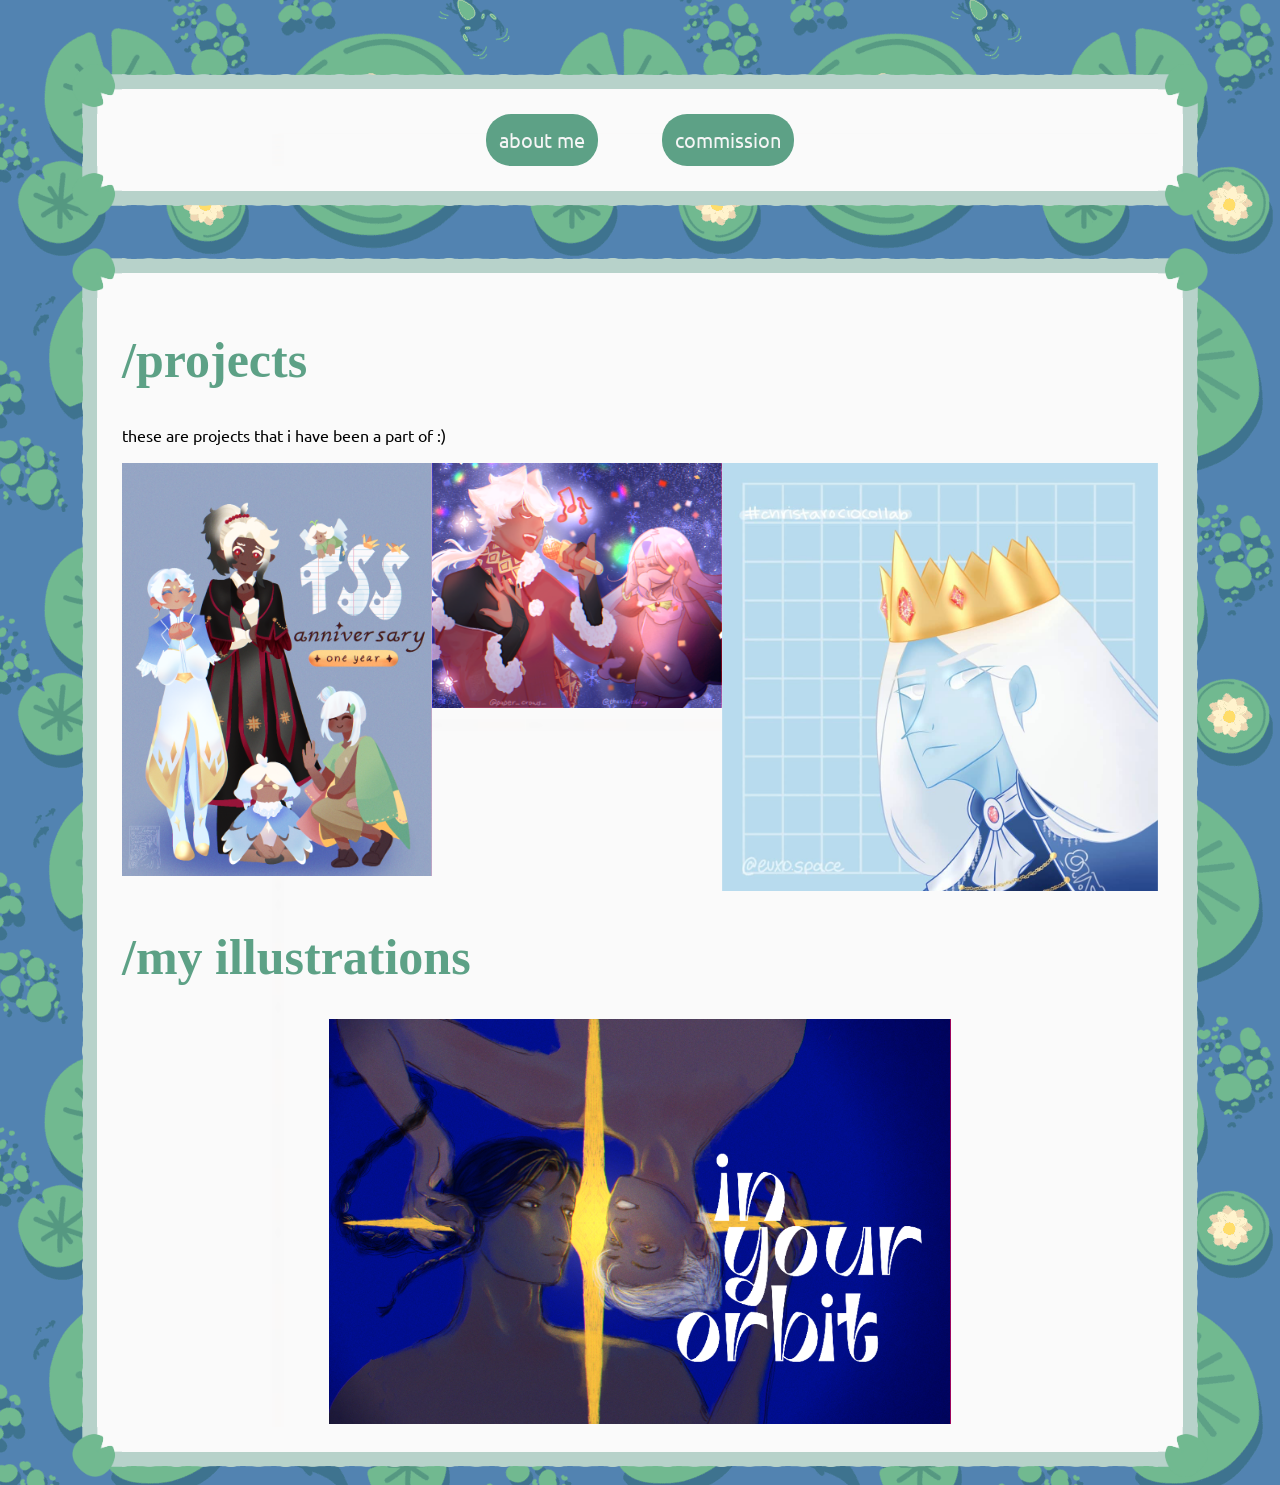
==== portfolio.html @ 4ccf8690 "completed website question mark" ====
<!DOCTYPE html>
<html lang="en">
    <head>
        <meta charset="UTF-8">
        <meta name="viewport" content="width=device-width, initial-scale=1.0">
        <title>Lee's Lair Website</title>
        <link rel="stylesheet" href="styles.css">
        <link rel="preconnect" href="https://fonts.googleapis.com">
        <link rel="preconnect" href="https://fonts.gstatic.com" crossorigin>
        <link href="https://fonts.googleapis.com/css2?family=Ubuntu:ital,wght@0,300;0,400;0,500;0,700;1,300;1,400;1,500;1,700&display=swap" rel="stylesheet">
    </head>
    <body>
        <div class="wiggle" id="buttons">
            <a href="index.html"><button>about me</button></a>
            <a href="https://ko-fi.com/leelair/commissions"><button>commission</button></a>
        </div>
        <div id="portfolio">
            <div id="projects">
                <h1>/projects</h1>
                <p>these are projects that i have been a part of :)</p>
                <div class="projectcolumns">
                    <div class="projectimg">
                        <img src="assets/my-art/projects/tssanniv.png">
                    </div>
                    <div class="projectimg">
                        <img src="assets/my-art/projects/boss_art_collab_2.png">
                    </div>
                    <div class="projectimg">
                        <img src="assets/my-art/projects/atcollab.png">
                    </div>                    
                </div>
            </div>
            <div id="illusts">
                <h1>/my illustrations</h1>
                <div class="slideshow-container">
                    <div class="slideshow-fade">
                        <img src="assets/my-art/ciyo_ezegale.png" style="width:100%">
                    </div>
                    <div class="slideshow-fade">
                        <img src="assets/my-art/silverknight.png" style="width:100%">
                    </div>
                </div>                
            </div>
            
        </div>
    </body>
    <script src="script.js"></script> 
</html>
---- styles.css ----
.ubuntu-regular {
  font-family: "Ubuntu", sans-serif;
  font-weight: 400;
  font-style: normal;
}

.ubuntu-bold {
  font-family: "Ubuntu", sans-serif;
  font-weight: 700;
  font-style: normal;
}

.ubuntu-regular-italic {
  font-family: "Ubuntu", sans-serif;
  font-weight: 400;
  font-style: italic;
}

.ubuntu-bold-italic {
  font-family: "Ubuntu", sans-serif;
  font-weight: 700;
  font-style: italic;
}

.fredericka-the-great-regular {
  font-family: "Fredericka the Great", serif;
  font-weight: 400;
  font-style: normal;
}


body {
  font-family: "Ubuntu", sans-serif;
  background-image: url(assets/my-art/BGWeb25.png);
  background-repeat: repeat;
}

@keyframes wiggle {
    0% { transform: rotate(0deg); }
   80% { transform: rotate(0deg); }
   85% { transform: rotate(5deg); }
   95% { transform: rotate(-5deg); }
  100% { transform: rotate(0deg); }
}

.slideshow-fade {
  animation-name: fade;
  animation-duration: 3.5s;
}

@keyframes fade {
  from {opacity: .4}
  to {opacity: 1}
}

#buttons {
    display: flex;
    align-items: center;
    justify-content: center;
    margin-top: 5vw;
    /* background-color: green; */
}

#buttons.wiggle button:hover {
    background-color: #2e3118;
    color: whitesmoke;
    animation: wiggle 0.5s;
}

* {box-sizing:border-box}

.slideshow-container {
  max-width: 100%;
  position: relative;
  margin: auto;
}

/*media queries for phone*/
@media screen and (max-width: 600px) {
  h1 {
    font-family: serif;
    color: #5da186;
    font-size: 35px;
  }

  p {
    line-height: 1.5;
  }

  #buttons {
    border: 30px solid transparent;
    border-image: url(assets/my-art/borderimg.png) 250 round;
    background-image: url(assets/my-art/divbgimg.png);
    background-repeat: no-repeat;
    background-size: 100% 100%;
    margin-left: 2.5vw;
    margin-right: 2.5vw;
  }

  #buttons button {
      font-family: "Ubuntu", sans-serif;
      border: none;
      border-radius: 15px;
      margin-left: 2.5vw;
      margin-right: 2.5vw;
      padding: 1vw;
      padding-left: 2.5vw;
      padding-right: 2.5vw;
      background-color: #5da186;
      color: whitesmoke;
      font-size: 15px;
  }

  #about-me {
    border: 30px solid transparent;
    border-image: url(assets/my-art/borderimg.png) 250 round;
    background-image: url(assets/my-art/divbgimg.png);
    background-repeat: no-repeat;
    background-size: 100% 100%;
    margin-top: 2.5vw;
    margin-left: 2.5vw;
    margin-right: 2.5vw;
  }

  .smallcolumn {
    width: 100%;
  }

  .smallcolumn img {
    max-width: 100%;
  }

  .largecolumn {
    width: 100%;
    font-family: "Ubuntu", sans-serif;
  }

  #portfolio {
    display: block;
    border: 30px solid transparent;
    border-image: url(assets/my-art/borderimg.png) 250 round;
    background-image: url(assets/my-art/divbgimg.png);
    background-repeat: no-repeat;
    background-size: 100% 100%;
    margin-top: 2.5vw;
    margin-left: 2.5vw;
    margin-right: 2.5vw;
  }

  .projectimg img {
    width: 100%;
  }

  .slideshow-container {
    width: 100%;
  }
}

/* desktop screen */
@media only screen and (min-width: 768px) {
  h1 {
    font-family: serif;
    color: #5da186;
    font-size: 50px;
  }

  p {
    line-height: 1.5;
  }

  #buttons {
    border: 50px solid transparent;
    border-image: url(assets/my-art/borderimg.png) 250 round;
    background-image: url(assets/my-art/divbgimg.png);
    background-repeat: no-repeat;
    background-size: 100% 100%;
    margin-left: 5vw;
    margin-right: 5vw;
  }

  #buttons button {
      font-family: "Ubuntu", sans-serif;
      border: none;
      border-radius: 25px;
      margin-left: 2.5vw;
      margin-right: 2.5vw;
      padding: 1vw;
      background-color: #5da186;
      color: whitesmoke;
      font-size: 20px;
  }

  #about-me {
    border: 50px solid transparent;
    border-image: url(assets/my-art/borderimg.png) 250 round;
    background-image: url(assets/my-art/divbgimg.png);
    background-repeat: no-repeat;
    background-size: 100% 100%;
    margin-top: 2.5vw;
    margin-left: 5vw;
    margin-right: 5vw;
    display: flex;
  }

  .smallcolumn {
    width: 30%;
  }

  .smallcolumn img {
    max-width: 100%;
  }

  .largecolumn {
    width: 70%;
    font-family: "Ubuntu", sans-serif;
  }

  #portfolio {
    display: block;
    border: 50px solid transparent;
    border-image: url(assets/my-art/borderimg.png) 250 round;
    background-image: url(assets/my-art/divbgimg.png);
    background-repeat: no-repeat;
    background-size: 100% 100%;
    margin-top: 2.5vw;
    margin-left: 5vw;
    margin-right: 5vw;
  }

  .projectcolumns {
    display: flex;
  }

  .projectimg img {
    width: 100%;
  }

  .slideshow-container {
    width: 60%;
  }
}
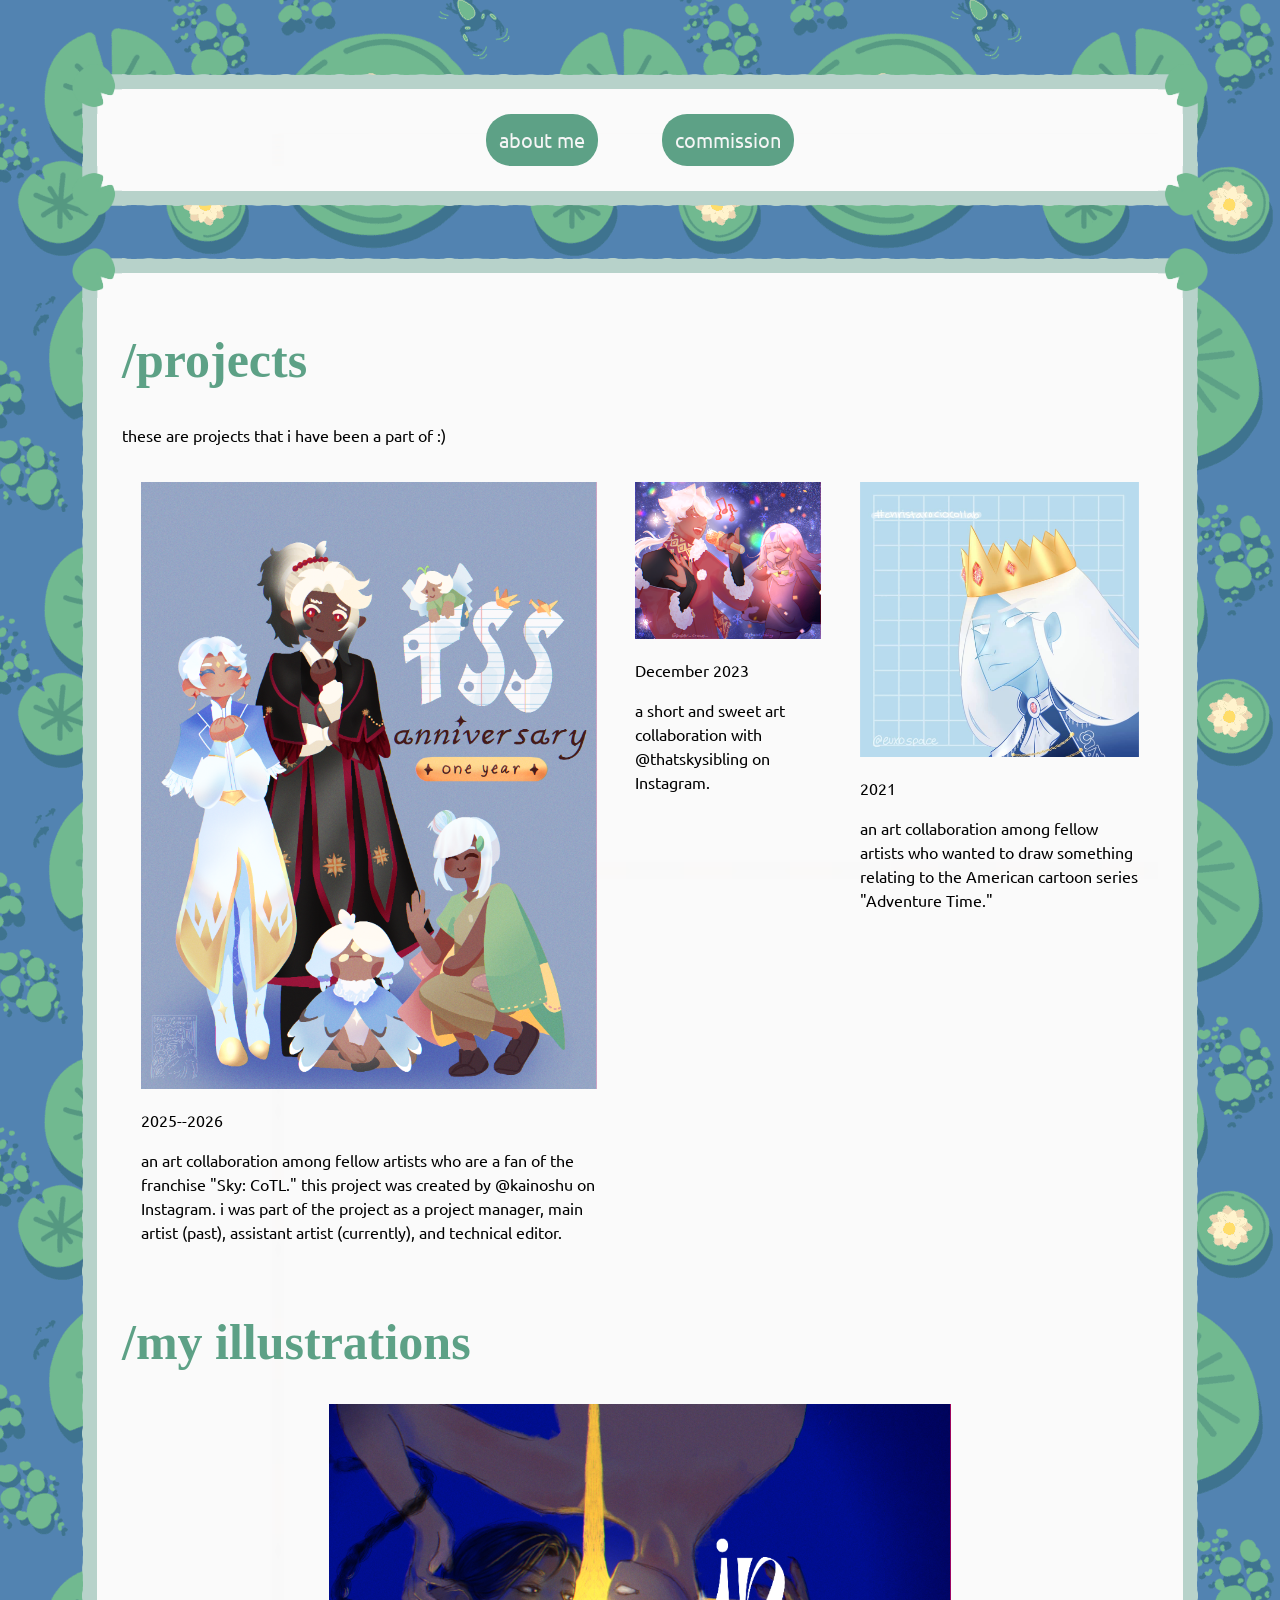
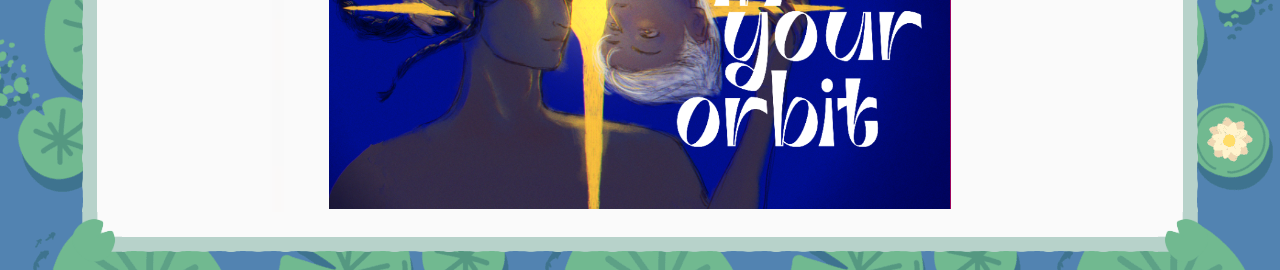
==== commit 492875b4: "add project captions" ====
--- a/portfolio.html
+++ b/portfolio.html
@@ -21,12 +21,18 @@
                 <div class="projectcolumns">
                     <div class="projectimg">
                         <img src="assets/my-art/projects/tssanniv.png">
+                        <p>2025--2026</p>
+                        <p>an art collaboration among fellow artists who are a fan of the franchise "Sky: CoTL." this project was created by @kainoshu on Instagram. i was part of the project as a project manager, main artist (past), assistant artist (currently), and technical editor.</p>
                     </div>
                     <div class="projectimg">
                         <img src="assets/my-art/projects/boss_art_collab_2.png">
+                        <p>December 2023</p>
+                        <p>a short and sweet art collaboration with @thatskysibling on Instagram.</p>
                     </div>
                     <div class="projectimg">
                         <img src="assets/my-art/projects/atcollab.png">
+                        <p>2021</p>
+                        <p>an art collaboration among fellow artists who wanted to draw something relating to the American cartoon series "Adventure Time."</p>
                     </div>                    
                 </div>
             </div>
--- a/styles.css
+++ b/styles.css
@@ -21,13 +21,6 @@
   font-weight: 700;
   font-style: italic;
 }
-
-.fredericka-the-great-regular {
-  font-family: "Fredericka the Great", serif;
-  font-weight: 400;
-  font-style: normal;
-}
-
 
 body {
   font-family: "Ubuntu", sans-serif;
@@ -231,6 +224,12 @@
     display: flex;
   }
 
+  .projectimg {
+    padding: 1.5vw;
+    max-width: 500px;
+    min-width: 200px;
+  }
+
   .projectimg img {
     width: 100%;
   }
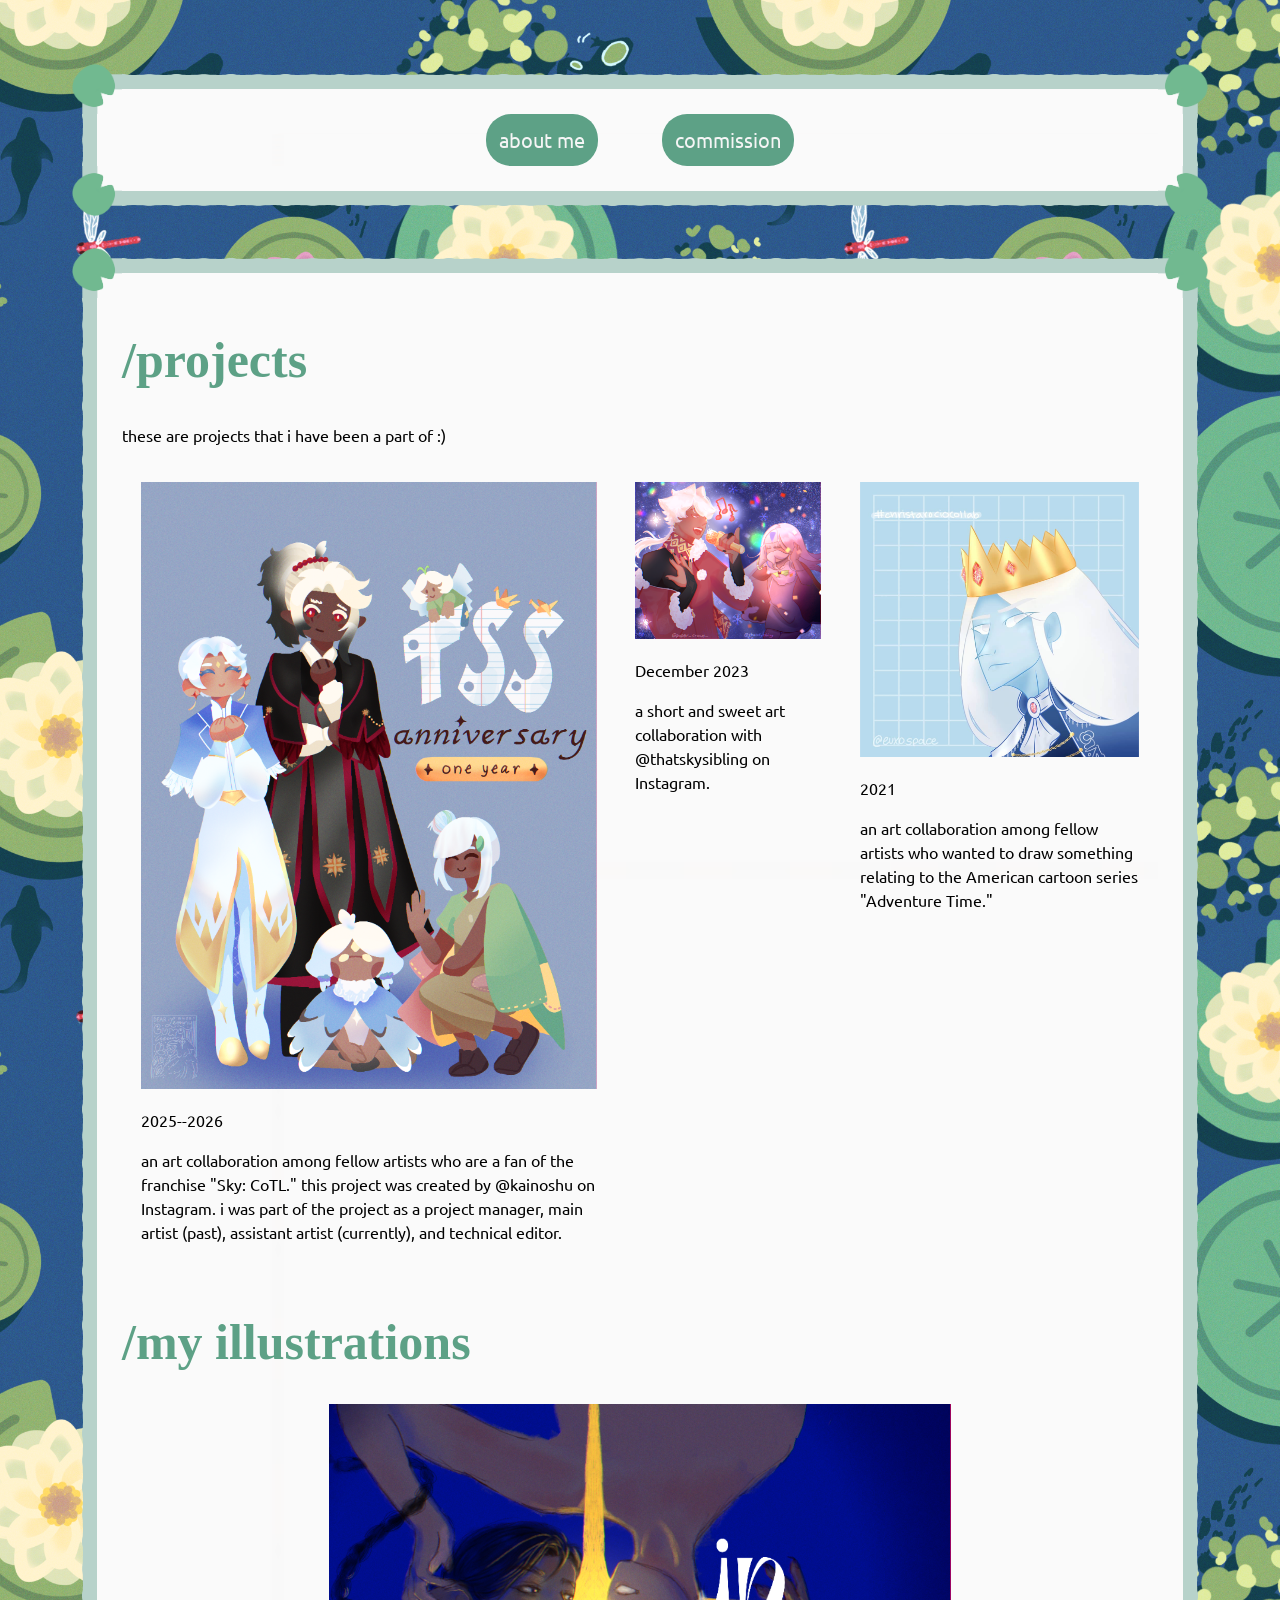
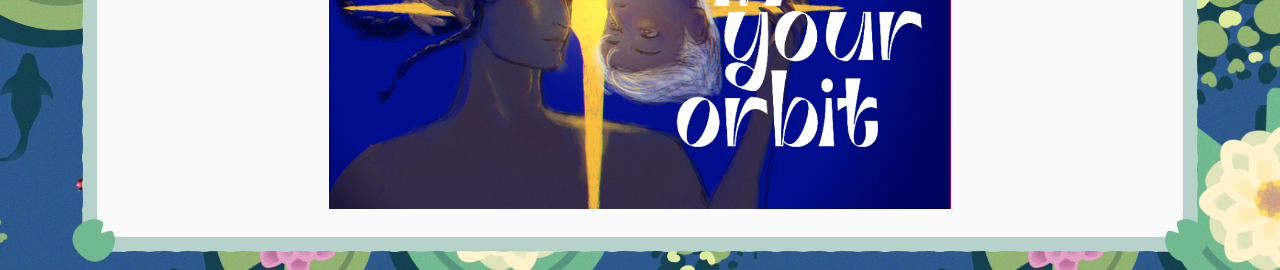
==== commit 73f90e9d: "changed background and added favicon" ====
--- a/portfolio.html
+++ b/portfolio.html
@@ -8,6 +8,7 @@
         <link rel="preconnect" href="https://fonts.googleapis.com">
         <link rel="preconnect" href="https://fonts.gstatic.com" crossorigin>
         <link href="https://fonts.googleapis.com/css2?family=Ubuntu:ital,wght@0,300;0,400;0,500;0,700;1,300;1,400;1,500;1,700&display=swap" rel="stylesheet">
+        <link rel="icon" type="image/x-icon" href="assets/my-art/logofav.png">
     </head>
     <body>
         <div class="wiggle" id="buttons">
--- a/styles.css
+++ b/styles.css
@@ -24,7 +24,7 @@
 
 body {
   font-family: "Ubuntu", sans-serif;
-  background-image: url(assets/my-art/BGWeb25.png);
+  background-image: url(assets/my-art/BGWeb.png);
   background-repeat: repeat;
 }
 
